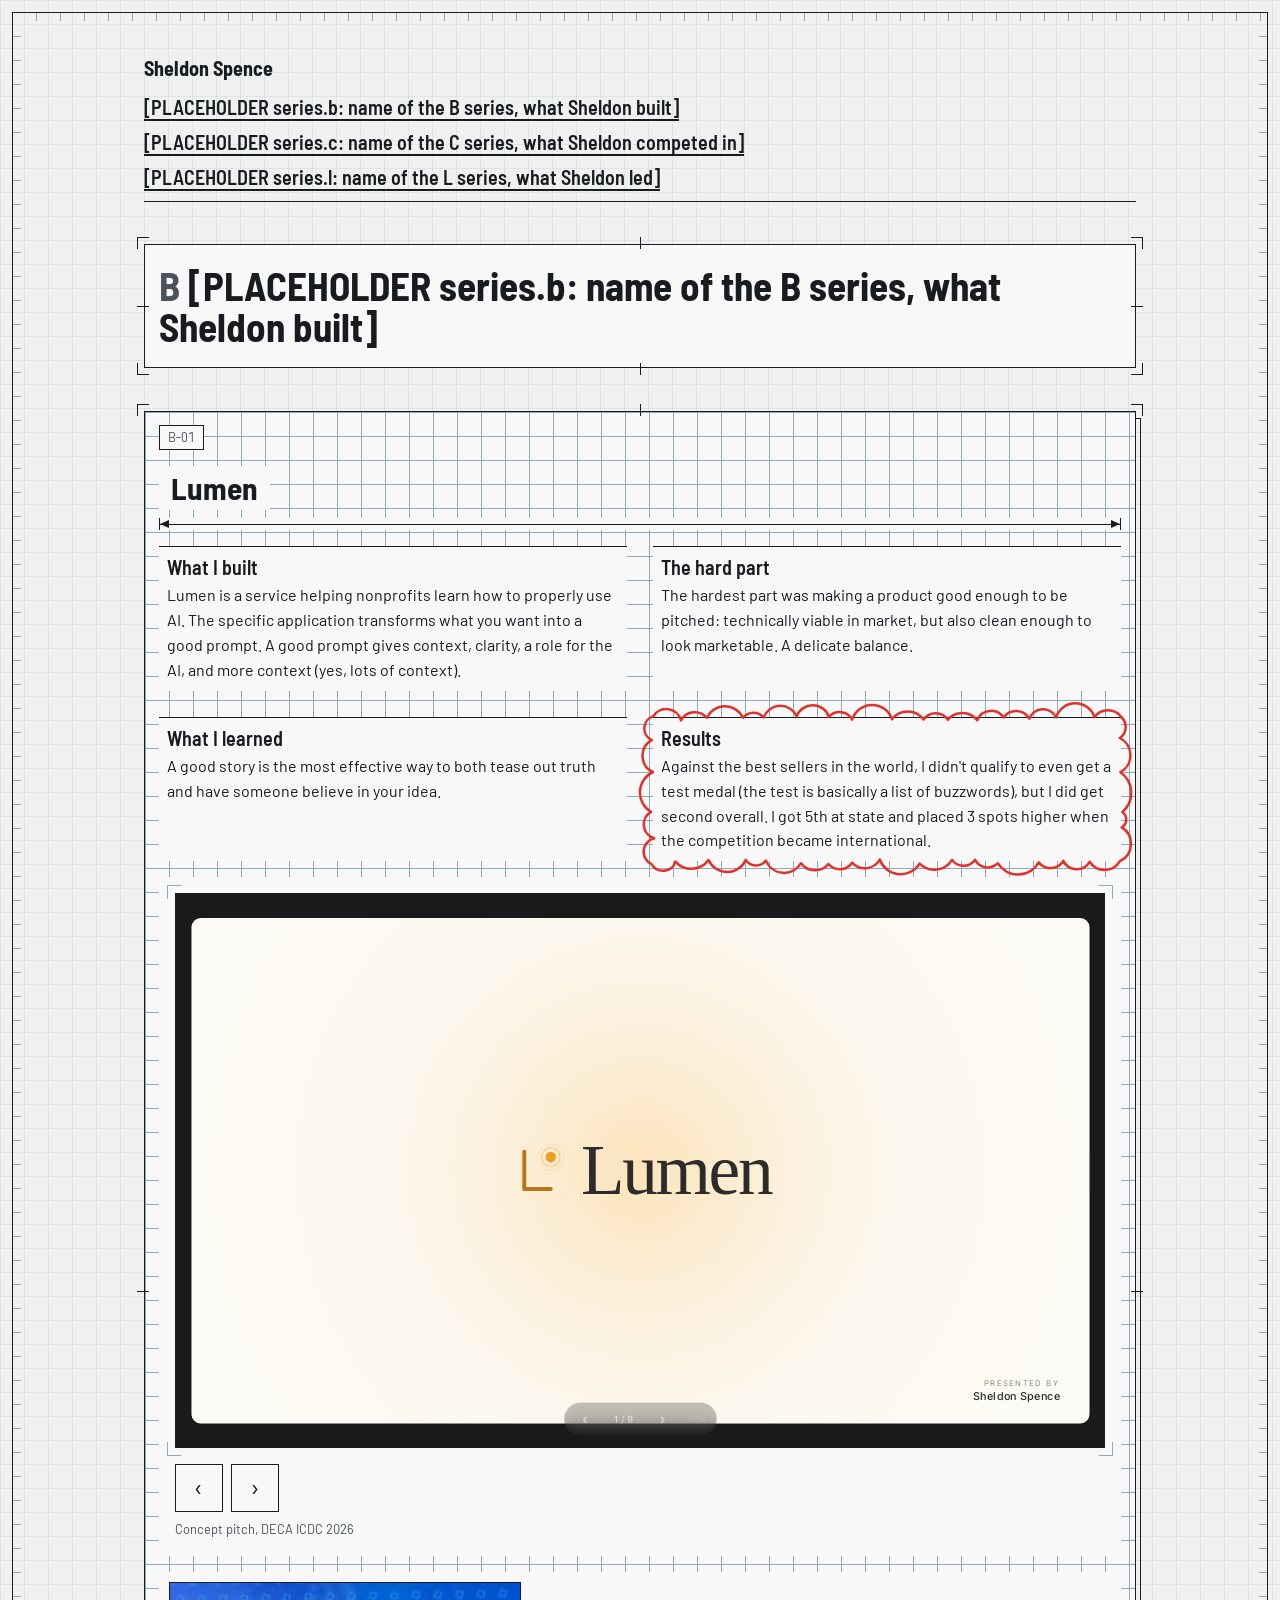
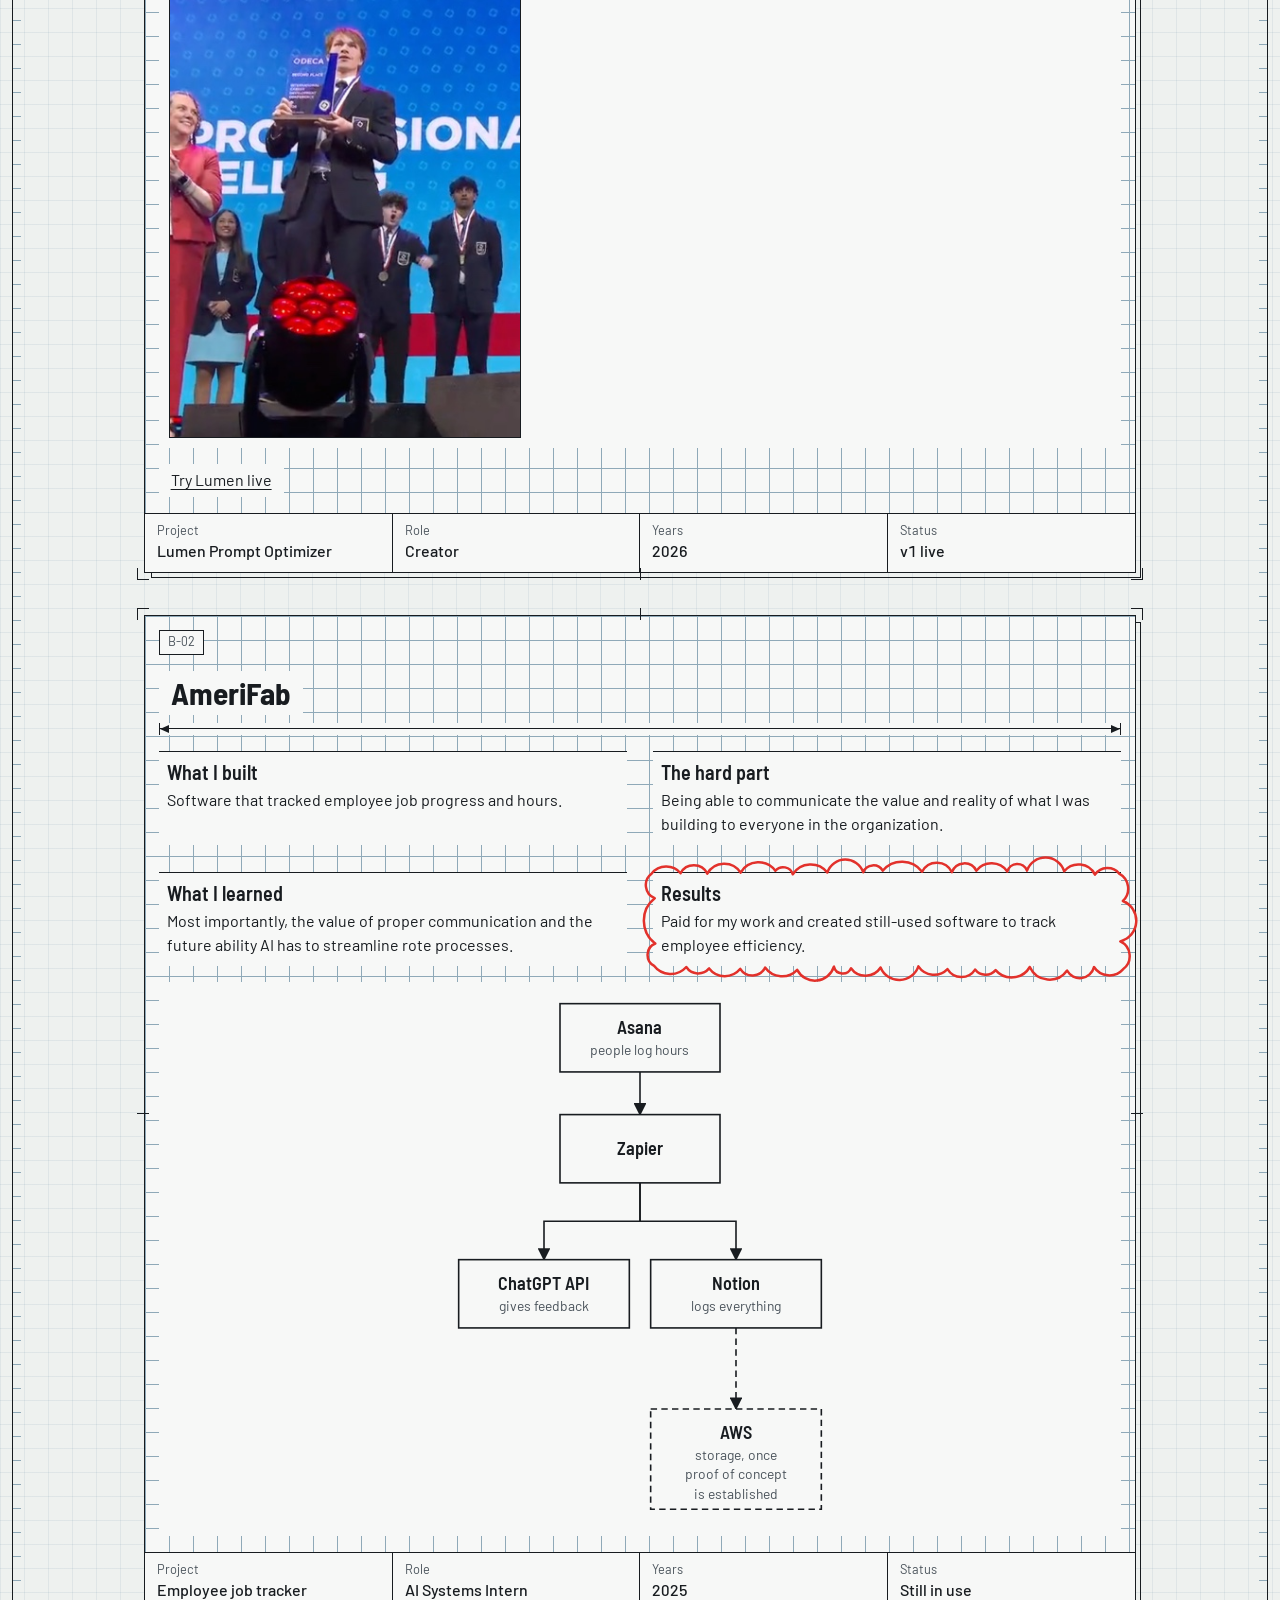
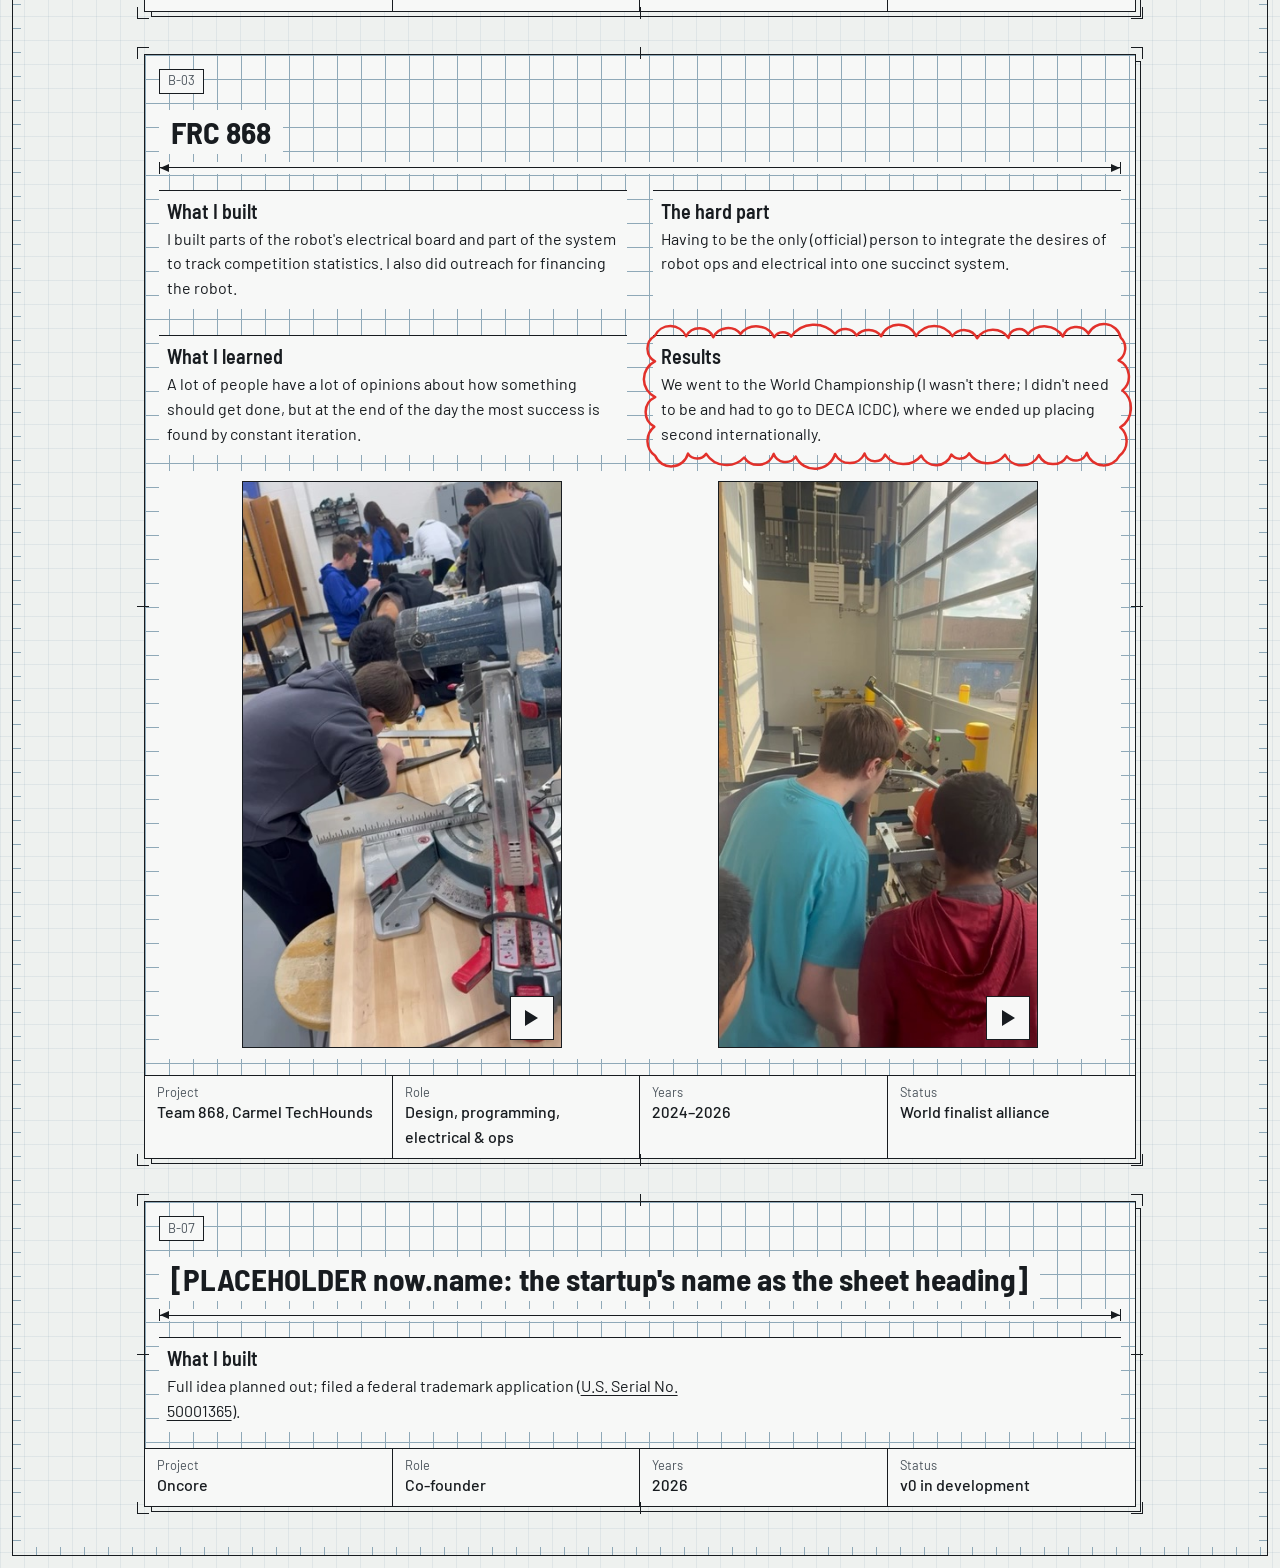
==== built/index.html @ e448e202 "Split the page into a cover sheet and Built, Competed, Led pages Cover keeps the title sheet and gai" ====
<!doctype html>
<html lang="en">
<head>
  <meta charset="utf-8">
  <meta name="viewport" content="width=device-width, initial-scale=1">
  <title>[PLACEHOLDER page.title.built: browser tab title for the Built page]</title>
  <meta name="description" content="Constantly consciously curious.">
  <meta name="color-scheme" content="light dark">
  <link rel="stylesheet" href="../styles.css">
</head>
<body>
  <div class="frame">
  <nav class="sheet-index"><ol></ol></nav>
  <header class="site-header">
    <a class="site-name" href="../">Sheldon Spence</a>
    <nav class="site-nav" aria-label="[PLACEHOLDER nav.label: accessible name for the series nav]">
      <ul>
        <li><a href="../built/" aria-current="page">[PLACEHOLDER series.b: name of the B series, what Sheldon built]</a></li>
        <li><a href="../competed/">[PLACEHOLDER series.c: name of the C series, what Sheldon competed in]</a></li>
        <li><a href="../led/">[PLACEHOLDER series.l: name of the L series, what Sheldon led]</a></li>
      </ul>
    </nav>
  </header>
  <header class="titlesheet section-head">
    <h1><span class="series-letter">B</span> [PLACEHOLDER series.b: name of the B series, what Sheldon built]</h1>
  </header>
  <main>

    <!-- B-01 Lumen -->
    <article class="card" id="lumen" aria-labelledby="lumen-title">
      <p class="sheet-no">B-01</p>
      <h2 id="lumen-title">Lumen</h2>
      <div class="dimension" aria-hidden="true"></div>
      <div class="views">
        <section>
          <h3>What I built</h3>
          <p>Lumen is a service helping nonprofits learn how to properly use AI. The specific application transforms what you want into a good prompt. A good prompt gives context, clarity, a role for the AI, and more context (yes, lots of context).</p>
        </section>
        <section>
          <h3>The hard part</h3>
          <p>The hardest part was making a product good enough to be pitched: technically viable in market, but also clean enough to look marketable. A delicate balance.</p>
        </section>
        <section>
          <h3>What I learned</h3>
          <p>A good story is the most effective way to both tease out truth and have someone believe in your idea.</p>
        </section>
        <section class="results">
          <h3>Results</h3>
          <p>Against the best sellers in the world, I didn't qualify to even get a test medal (the test is basically a list of buzzwords), but I did get second overall. I got 5th at state and placed 3 spots higher when the competition became international.</p>
        </section>
      </div>
      <figure class="deck">
        <div class="view-ticks">
        <div class="deck-frame" id="deck-frame">
          <iframe id="deck-iframe" src="../deck/index.html" width="1200" height="715" loading="lazy"
                  title="Lumen concept pitch deck from DECA ICDC 2026, nine slides."></iframe>
        </div>
        </div>
        <div class="deck-controls">
          <button type="button" id="deck-prev" aria-label="Previous slide">&lsaquo;</button>
          <button type="button" id="deck-next" aria-label="Next slide">&rsaquo;</button>
        </div>
        <figcaption>Concept pitch, DECA ICDC 2026</figcaption>
      </figure>
      <figure class="photo">
        <img src="../assets/lumen-deca.jpg" width="370" height="480" loading="lazy" alt="A student in a dark suit holds up a DECA trophy on stage while other students wearing medals stand behind.">
      </figure>
      <p><a href="https://lumen-theta-ten.vercel.app" target="_blank" rel="noopener">Try Lumen live</a></p>
      <dl class="titleblock">
        <div><dt>Project</dt><dd>Lumen Prompt Optimizer</dd></div>
        <div><dt>Role</dt><dd>Creator</dd></div>
        <div><dt>Years</dt><dd>2026</dd></div>
        <div><dt>Status</dt><dd>v1 live</dd></div>
      </dl>
    </article>

    <!-- B-02 AmeriFab -->
    <article class="card" id="amerifab" aria-labelledby="amerifab-title">
      <p class="sheet-no">B-02</p>
      <h2 id="amerifab-title">AmeriFab</h2>
      <div class="dimension" aria-hidden="true"></div>
      <div class="views">
        <section>
          <h3>What I built</h3>
          <p>Software that tracked employee job progress and hours.</p>
        </section>
        <section>
          <h3>The hard part</h3>
          <p>Being able to communicate the value and reality of what I was building to everyone in the organization.</p>
        </section>
        <section>
          <h3>What I learned</h3>
          <p>Most importantly, the value of proper communication and the future ability AI has to streamline rote processes.</p>
        </section>
        <section class="results">
          <h3>Results</h3>
          <p>Paid for my work and created still-used software to track employee efficiency.</p>
        </section>
      </div>
      <!-- System diagram, drawn inline. Every label is Sheldon's; dashed means planned, not built. -->
      <figure class="diagram" id="amerifab-diagram">
        <svg viewBox="0 0 360 500" role="img" aria-label="Diagram of the AmeriFab tracker: people log hours in Asana; Zapier sends them to the ChatGPT API for feedback and into Notion, which logs everything; AWS storage was planned once proof of concept is established.">
          <defs>
            <marker id="arrow" viewBox="0 0 10 10" refX="9" refY="5" markerWidth="8" markerHeight="8" orient="auto-start-reverse">
              <path d="M0 0 L10 5 L0 10 z" class="arrowhead"/>
            </marker>
          </defs>
          <g class="flow">
            <path d="M180 74 V114" marker-end="url(#arrow)"/>
            <path d="M180 178 V214 H90 V250" marker-end="url(#arrow)"/>
            <path d="M180 178 V214 H270 V250" marker-end="url(#arrow)"/>
            <path d="M270 314 V390" class="planned" marker-end="url(#arrow)"/>
          </g>
          <g class="node">
            <rect x="105" y="10" width="150" height="64"/>
            <text x="180" y="38" class="name">Asana</text>
            <text x="180" y="58" class="sub">people log hours</text>
            <rect x="105" y="114" width="150" height="64"/>
            <text x="180" y="152" class="name">Zapier</text>
            <rect x="10" y="250" width="160" height="64"/>
            <text x="90" y="278" class="name">ChatGPT API</text>
            <text x="90" y="298" class="sub">gives feedback</text>
            <rect x="190" y="250" width="160" height="64"/>
            <text x="270" y="278" class="name">Notion</text>
            <text x="270" y="298" class="sub">logs everything</text>
            <rect x="190" y="390" width="160" height="94" class="planned"/>
            <text x="270" y="418" class="name">AWS</text>
            <text x="270" y="438" class="sub">storage, once</text>
            <text x="270" y="456" class="sub">proof of concept</text>
            <text x="270" y="474" class="sub">is established</text>
          </g>
        </svg>
      </figure>
      <dl class="titleblock">
        <div><dt>Project</dt><dd>Employee job tracker</dd></div>
        <div><dt>Role</dt><dd>AI Systems Intern</dd></div>
        <div><dt>Years</dt><dd>2025</dd></div>
        <div><dt>Status</dt><dd>Still in use</dd></div>
      </dl>
    </article>

    <!-- B-03 FRC 868 -->
    <article class="card" id="frc" aria-labelledby="frc-title">
      <p class="sheet-no">B-03</p>
      <h2 id="frc-title">FRC 868</h2>
      <div class="dimension" aria-hidden="true"></div>
      <div class="views">
        <section>
          <h3>What I built</h3>
          <p>I built parts of the robot's electrical board and part of the system to track competition statistics. I also did outreach for financing the robot.</p>
        </section>
        <section>
          <h3>The hard part</h3>
          <p>Having to be the only (official) person to integrate the desires of robot ops and electrical into one succinct system.</p>
        </section>
        <section>
          <h3>What I learned</h3>
          <p>A lot of people have a lot of opinions about how something should get done, but at the end of the day the most success is found by constant iteration.</p>
        </section>
        <section class="results">
          <h3>Results</h3>
          <p>We went to the World Championship (I wasn't there; I didn't need to be and had to go to DECA ICDC), where we ended up placing second internationally.</p>
        </section>
      </div>
      <!-- Two silent looping clips. main.js stops them autoplaying for visitors who prefer reduced motion. -->
      <div class="clips">
        <div class="clip">
          <video muted loop autoplay playsinline preload="metadata" width="360" height="640" poster="../assets/frc1-poster.jpg" aria-label="Starting to design and cut out material for the FRC robot.">
          <source src="../assets/frc1.mp4" type="video/mp4">
        </video>
          <button type="button" class="clip-toggle" data-label-pause="Pause clip" data-label-play="Play clip" aria-label="Pause clip"></button>
        </div>
        <div class="clip">
          <video muted loop autoplay playsinline preload="metadata" width="360" height="640" poster="../assets/frc2-poster.jpg" aria-label="Silent looping clip: students stand around a machine in the team's shop and watch it work.">
          <source src="../assets/frc2.mp4" type="video/mp4">
        </video>
          <button type="button" class="clip-toggle" data-label-pause="Pause clip" data-label-play="Play clip" aria-label="Pause clip"></button>
        </div>
      </div>
      <dl class="titleblock">
        <div><dt>Project</dt><dd>Team 868, Carmel TechHounds</dd></div>
        <div><dt>Role</dt><dd>Design, programming, electrical &amp; ops</dd></div>
        <div><dt>Years</dt><dd>2024–2026</dd></div>
        <div><dt>Status</dt><dd>World finalist alliance</dd></div>
      </dl>
    </article>

    <!-- B-04 LunLux. The index row on the cover is live; this sheet waits for Sheldon's text. -->
    <!-- SWITCH: delete the word "hidden" to show this sheet once its slots are written. -->
    <article class="card" id="lunlux" hidden aria-labelledby="lunlux-title">
      <p class="sheet-no">B-04</p>
      <h2 id="lunlux-title">[PLACEHOLDER lunlux.name: the project's name as the sheet heading]</h2>
      <div class="dimension" aria-hidden="true"></div>
      <div class="views">
        <section>
          <h3>What I built</h3>
          <p>[PLACEHOLDER lunlux.built: what LunLux is and what it does]</p>
        </section>
        <section>
          <h3>The hard part</h3>
          <p>[PLACEHOLDER lunlux.hard: the hardest problem]</p>
        </section>
        <section>
          <h3>What I learned</h3>
          <p>[PLACEHOLDER lunlux.learned: what it taught you]</p>
        </section>
        <section class="results">
          <h3>Results</h3>
          <p>[PLACEHOLDER lunlux.results: what came of it]</p>
        </section>
      </div>
      <dl class="titleblock">
        <div><dt>Project</dt><dd>[PLACEHOLDER lunlux.tb.project: what the project is called in the title block]</dd></div>
        <div><dt>Role</dt><dd>[PLACEHOLDER lunlux.tb.role: your role on this project]</dd></div>
        <div><dt>Years</dt><dd>[PLACEHOLDER lunlux.tb.year: the year or years of the work]</dd></div>
        <div><dt>Status</dt><dd>[PLACEHOLDER lunlux.tb.rev: the status, like v0 or Live]</dd></div>
      </dl>
    </article>

    <!-- B-05 Patent (reserved). The cover index shows its row; this sheet stays hidden until the attorney says the wording is ready. -->
    <!-- SWITCH: delete the word "hidden" to show this card. -->
    <article class="card" id="patent" hidden aria-labelledby="patent-title">
      <p class="sheet-no">B-05</p>
      <h2 id="patent-title">Patent</h2>
      <div class="dimension" aria-hidden="true"></div>
      <div class="views">
        <section>
          <h3>What I built</h3>
          <p>[PLACEHOLDER patent.built: what the invention is]</p>
        </section>
        <section>
          <h3>The hard part</h3>
          <p>[PLACEHOLDER patent.hard: the hardest problem]</p>
        </section>
        <section>
          <h3>What I learned</h3>
          <p>[PLACEHOLDER patent.learned: what the process taught you]</p>
        </section>
        <section class="results">
          <h3>Results</h3>
          <p>[PLACEHOLDER patent.results: current status, worded as Sheldon confirms with the attorney]</p>
        </section>
      </div>
      <dl class="titleblock">
        <div><dt>Project</dt><dd>[PLACEHOLDER patent.tb.project: what the project is called in the title block]</dd></div>
        <div><dt>Role</dt><dd>[PLACEHOLDER patent.tb.role: your role on this project]</dd></div>
        <div><dt>Years</dt><dd>[PLACEHOLDER patent.tb.year: the year or years of the work]</dd></div>
        <div><dt>Status</dt><dd>[PLACEHOLDER patent.tb.rev: the revision or version, like v0 or rev 2]</dd></div>
      </dl>
    </article>

    <!-- B-06 Diamond Challenge has an index row on the cover and no sheet. -->

    <!-- B-07 Oncore, compact -->
    <article class="card" id="oncore" aria-labelledby="oncore-title">
      <p class="sheet-no">B-07</p>
      <h2 id="oncore-title">[PLACEHOLDER now.name: the startup's name as the sheet heading]</h2>
      <div class="dimension" aria-hidden="true"></div>
      <div class="views">
        <section>
          <h3>What I built</h3>
          <p>Full idea planned out; filed a federal trademark application (<a href="https://tsdr.uspto.gov/#caseNumber=50001365&amp;caseType=SERIAL_NO&amp;searchType=statusSearch" target="_blank" rel="noopener noreferrer">U.S. Serial No. 50001365</a>).</p>
        </section>
        <section hidden>
          <h3>The hard part</h3>
          <p>Pitching and getting the backing (idea-wise) from $1M+ VC partners who tore our idea apart.</p>
        </section>
        <section hidden>
          <h3>What I learned</h3>
          <p>Differentiation, exit strategy, and an iterative process of learning what is right/wrong make a company thrive.</p>
        </section>
        <section class="results" hidden>
          <h3>Results</h3>
          <p>We are just starting a media page, getting the app started, and getting all the paperwork together (waiting for signing), after we have already gotten a trademark filed.</p>
        </section>
      </div>
      <!-- SWITCH: delete the word "hidden" on the three sections above and the two figures below to show the full Oncore sheet. -->
      <!-- Detail views (see styles.css): up to three callouts each; each note matches a bubble by order. -->
      <figure class="detail" hidden>
        <div class="detail-view">
          <img src="../assets/now-plan.jpg" width="1457" height="1800" loading="lazy" alt="Whiteboard sketch of Oncore's business plan: a legend of influencers, fans and organizers, money flowing from investors to influencers, and notes on future growth.">
          <span class="callout" data-bubble="46,5" data-target="30,10"></span>
          <span class="callout" data-bubble="88,30" data-target="64,22"></span>
          <span class="callout" data-bubble="56,76" data-target="31,71"></span>
        </div>
        <ol class="detail-notes">
          <li>These are idols or other significant figures that people surround themselves with (Taylor Swift).</li>
          <li>Hosting spaces where people go to connect with others allows for income from people who want to be more promoted on the site, as well as taking a small percent of donations to the larger fan project.</li>
          <li>Expanding further into the future.</li>
        </ol>
      </figure>
      <figure class="detail" hidden>
        <div class="detail-view">
          <img src="../assets/now-wireframes.jpg" width="1800" height="1641" loading="lazy" alt="Whiteboard wireframes for the Oncore app: sign-up, a home page with a search bar, artist and fan project pages, app roles, and age rules.">
          <span class="callout" data-bubble="40,6" data-target="58,11"></span>
          <span class="callout" data-bubble="20,31" data-target="35,36"></span>
          <span class="callout" data-bubble="62,83" data-target="40,80"></span>
        </div>
        <ol class="detail-notes">
          <li>Different roles that can be attained in the app depending on the amount of involvement the individual puts into the app.</li>
          <li>The search page allows for finding specific projects or people.</li>
          <li>Restrictions on who can be in the app for safety purposes.</li>
        </ol>
      </figure>
      <!-- SWITCH: delete the word "hidden" to show this link once the landing page has a URL. -->
      <p hidden><a href="#" data-url="now.link.url" target="_blank" rel="noopener">[PLACEHOLDER now.link.text: link text for the startup's landing page]</a></p>
      <dl class="titleblock">
        <div><dt>Project</dt><dd>Oncore</dd></div>
        <div><dt>Role</dt><dd>Co-founder</dd></div>
        <div><dt>Years</dt><dd>2026</dd></div>
        <div><dt>Status</dt><dd>v0 in development</dd></div>
      </dl>
    </article>

  </main>
  </div>
  <script src="../main.js"></script>
</body>
</html>
---- styles.css ----
/* Redline: an engineering drawing set, marked up in red pen. See DESIGN.md. */
@font-face {
  font-family: "Barlow";
  src: url("assets/fonts/Barlow-Regular.ttf") format("truetype");
  font-weight: 400;
  font-display: swap;
}
@font-face {
  font-family: "Barlow";
  src: url("assets/fonts/Barlow-Medium.ttf") format("truetype");
  font-weight: 500;
  font-display: swap;
}
@font-face {
  font-family: "Barlow Semi Condensed";
  src: url("assets/fonts/BarlowSemiCondensed-SemiBold.ttf") format("truetype");
  font-weight: 600;
  font-display: swap;
}
@font-face {
  font-family: "Barlow Semi Condensed";
  src: url("assets/fonts/BarlowSemiCondensed-Bold.ttf") format("truetype");
  font-weight: 700;
  font-display: swap;
}

:root {
  --vellum: #eef1ef;
  --sheet: #f7f8f7;
  --ink: #181c20;
  --ink-muted: #4a535b;
  --construction: #8fa9b8;
  --redline: #e2312b;
  --redline-text: #c8251f;

  --font-head: "Barlow Semi Condensed", system-ui, sans-serif;
  --font-body: "Barlow", system-ui, sans-serif;

  /* Type scale: ratio 1.25 from a 16px body */
  --step--1: 0.8rem;
  --step-0: 1rem;
  --step-1: 1.25rem;
  --step-2: 1.5625rem;
  --step-3: 1.953rem;
  --step-4: 2.441rem;
  --step-5: 3.052rem;

  --pad: 0.85rem;
  --tick-len: 8px;
  --tick-gap: 24px;
  --grid-cell: 24px;
  --ink-line: linear-gradient(var(--ink), var(--ink));
}

@media (prefers-color-scheme: dark) {
  :root {
    --vellum: #15191c;
    --sheet: #1c2125;
    --ink: #e6eaec;
    --ink-muted: #9aa6ae;
    --construction: #4e6a7a;
    --redline: #ff4a3d;
    --redline-text: #ff6b5f;
  }
}

* { box-sizing: border-box; }

/* Author display rules below would otherwise beat the browser's own [hidden]. Remove the word hidden from an element to show it. */
[hidden] { display: none !important; }

body {
  margin: 0;
  background-color: var(--vellum);
  /* a very faint drafting-table grid across the whole page */
  background-image:
    linear-gradient(color-mix(in srgb, var(--construction) 16%, transparent) 1px, transparent 1px),
    linear-gradient(90deg, color-mix(in srgb, var(--construction) 16%, transparent) 1px, transparent 1px);
  background-size: var(--grid-cell) var(--grid-cell);
  color: var(--ink);
  font-family: var(--font-body);
  font-size: var(--step-0);
  font-weight: 400;
  line-height: 1.55;
}

h1, h2, h3, th { font-family: var(--font-head); }
p { margin: 0; max-width: 65ch; }
a { color: inherit; text-decoration: underline; text-underline-offset: 0.2em; }
:focus-visible { outline: 2px solid var(--ink); outline-offset: 3px; }

/* The page frame: a thin ink border with construction-blue ticks along its inside edges */
.frame {
  position: relative;
  margin: 0.75rem;
  border: 1px solid var(--ink);
  padding: 2.5rem clamp(1.5rem, 5vw, 4rem) 3rem;
  display: grid;
  gap: clamp(1.65rem, 4vw, 2.65rem);
}
.frame > * { width: 100%; max-width: 62rem; justify-self: center; }
.frame::before {
  content: "";
  position: absolute;
  inset: 0;
  pointer-events: none;
  background:
    repeating-linear-gradient(90deg, transparent 0 calc(var(--tick-gap) - 1px), var(--construction) calc(var(--tick-gap) - 1px) var(--tick-gap)) left top / 100% var(--tick-len) no-repeat,
    repeating-linear-gradient(90deg, transparent 0 calc(var(--tick-gap) - 1px), var(--construction) calc(var(--tick-gap) - 1px) var(--tick-gap)) left bottom / 100% var(--tick-len) no-repeat,
    repeating-linear-gradient(180deg, transparent 0 calc(var(--tick-gap) - 1px), var(--construction) calc(var(--tick-gap) - 1px) var(--tick-gap)) left top / var(--tick-len) 100% no-repeat,
    repeating-linear-gradient(180deg, transparent 0 calc(var(--tick-gap) - 1px), var(--construction) calc(var(--tick-gap) - 1px) var(--tick-gap)) right top / var(--tick-len) 100% no-repeat;
}

main {
  display: grid;
  gap: clamp(1.65rem, 4vw, 2.65rem);
}

/* Each card is a drawing sheet */
.card {
  position: relative;
  background-color: var(--sheet);
  /* notebook-paper grid; content blocks below sit on solid sheet color so it only shows in empty areas */
  background-image:
    linear-gradient(var(--construction) 1px, transparent 1px),
    linear-gradient(90deg, var(--construction) 1px, transparent 1px);
  background-size: var(--grid-cell) var(--grid-cell);
  border: 1px solid var(--ink);
  border-radius: 0;
  padding: var(--pad);
  display: flex;
  flex-direction: column;
  gap: 1rem;
}

/* A second outline offset behind each card, like a stack of drawings. No shadow: just a line. */
.card::after {
  content: "";
  position: absolute;
  inset: 0;
  transform: translate(6px, 6px);
  border: 1px solid var(--ink);
  z-index: -1;
  pointer-events: none;
}

/* Sheet index: a list of the cards that stays put down the left margin, wide screens only. main.js fills it. */
.sheet-index { display: none; }
@media (min-width: 88rem) {
  .sheet-index {
    display: block;
    position: fixed;
    top: 1.5rem;
    left: 2rem;
    width: 9.5rem;
    z-index: 1;
  }
  .sheet-index ol {
    margin: 0;
    padding: 0;
    list-style: none;
    font-variant-numeric: tabular-nums;
    font-size: var(--step--1);
    line-height: 1.3;
  }
  .sheet-index li {
    display: flex;
    gap: 0.5rem;
    padding: 0.35rem 0.5rem;
    background: var(--sheet);
    border: 1px solid var(--ink);
    border-top-width: 0;
  }
  .sheet-index li:first-child { border-top-width: 1px; }
  .sheet-index-no {
    flex: none;
    color: var(--ink-muted);
  }
  .sheet-index a {
    display: -webkit-box;
    -webkit-line-clamp: 2;
    -webkit-box-orient: vertical;
    overflow: hidden;
    text-decoration: none;
  }
  .sheet-index a:hover { text-decoration: underline; text-underline-offset: 0.2em; }
}

/* Drafting marks outside each sheet: a bracket at every corner and a short mark across the middle of each edge */
.card::before, .titlesheet::before {
  content: "";
  position: absolute;
  inset: -8px;
  pointer-events: none;
  background:
    var(--ink-line) left top / 12px 1px no-repeat,
    var(--ink-line) left top / 1px 12px no-repeat,
    var(--ink-line) right top / 12px 1px no-repeat,
    var(--ink-line) right top / 1px 12px no-repeat,
    var(--ink-line) left bottom / 12px 1px no-repeat,
    var(--ink-line) left bottom / 1px 12px no-repeat,
    var(--ink-line) right bottom / 12px 1px no-repeat,
    var(--ink-line) right bottom / 1px 12px no-repeat,
    var(--ink-line) center top / 1px 12px no-repeat,
    var(--ink-line) center bottom / 1px 12px no-repeat,
    var(--ink-line) left center / 12px 1px no-repeat,
    var(--ink-line) right center / 12px 1px no-repeat;
}

/* The title sheet at the top of the drawing set */
.titlesheet {
  position: relative;
  background: var(--sheet);
  border: 1px solid var(--ink);
  padding: clamp(0.75rem, 2.5vw, 1.25rem) var(--pad);
}
.titlesheet h1 {
  margin: 0 0 0.5rem;
  padding-bottom: 0.5rem;
  border-bottom: 1px solid var(--ink);
  font-size: var(--step-4);
  font-weight: 700;
  line-height: 1.05;
}
.titlesheet p { font-size: var(--step-1); color: var(--ink-muted); }
@media (min-width: 48rem) {
  .titlesheet h1 { font-size: var(--step-5); }
}

/* The STILL BUILDING stamp: the one red-pen mark besides the clouds. The filter in index.html roughens the ink. */
.filter-defs { position: absolute; }
.titlesheet .stamp {
  position: absolute;
  top: -0.6rem;
  right: -0.4rem;
  z-index: 1;
  margin: 0;
  padding: 0.2rem 0.6rem;
  border: 3px double var(--redline);
  color: var(--redline);
  font-family: var(--font-head);
  font-size: var(--step-0);
  font-weight: 700;
  line-height: 1.1;
  letter-spacing: 0.06em;
  white-space: nowrap;
  transform: rotate(8deg);
  filter: url(#stamp-ink);
  pointer-events: none;
}
@media (min-width: 48rem) {
  .titlesheet .stamp { top: -0.9rem; right: 0.5rem; font-size: var(--step-2); border-width: 4px; padding: 0.3rem 0.9rem; }
}

/* Revision block on the title sheet: a small engineering revision table */
.revisions {
  width: 100%;
  margin-top: 1rem;
  border-collapse: collapse;
  font-size: var(--step--1);
  font-variant-numeric: tabular-nums;
  overflow-wrap: anywhere;
}
.revisions caption { padding-bottom: 0.25rem; text-align: left; color: var(--ink-muted); }
.revisions th, .revisions td {
  padding: 0.25rem 0.5rem 0.25rem 0;
  text-align: left;
  vertical-align: top;
  border-bottom: 1px solid var(--construction);
}
.revisions thead th { border-bottom: 1px solid var(--ink); font-weight: 600; }
.revisions tbody th { font-family: var(--font-head); font-weight: 600; }
.revisions tbody tr:last-child th, .revisions tbody tr:last-child td { border-bottom: 0; }
.titlesheet .rev-history { margin-top: 0.5rem; font-size: var(--step--1); }
.rev-next { margin-top: 0.75rem; padding-top: 0.5rem; border-top: 1px solid var(--ink); font-size: var(--step--1); }
.titlesheet .rev-next p { font-size: var(--step--1); }
.titlesheet .rev-next-label { color: var(--ink-muted); }
.rev-next ul { margin: 0.25rem 0 0; padding: 0; list-style: none; }

h2 {
  margin: 0;
  width: fit-content;
  padding: 0.25rem 0.75rem;
  background: var(--sheet);
  font-size: var(--step-2);
  font-weight: 700;
  line-height: 1.15;
}
@media (min-width: 48rem) {
  h2 { font-size: var(--step-3); }
}

/* Dimension line under the card title: arrowheads and end ticks, no text */
.dimension {
  position: relative;
  height: 12px;
  margin-top: -0.5rem;
  background:
    var(--ink-line) center / 100% 1px no-repeat,
    var(--ink-line) left / 1px 100% no-repeat,
    var(--ink-line) right / 1px 100% no-repeat,
    var(--sheet);
}
.dimension::before, .dimension::after {
  content: "";
  position: absolute;
  top: 50%;
  transform: translateY(-50%);
  border: 4px solid transparent;
}
.dimension::before { left: 1px; border-left-width: 0; border-right: 9px solid var(--ink); }
.dimension::after { right: 1px; border-right-width: 0; border-left: 9px solid var(--ink); }

/* The four sections are views on the sheet: 2x2 on desktop, stacked on a phone */
.views { display: grid; gap: 1.35rem; }
@media (min-width: 48rem) {
  .views { grid-template-columns: 1fr 1fr; gap: 1.65rem; }
  /* With any view switched off (compact Oncore), the rest run full width instead of leaving a gap. */
  .views:has(> section[hidden]) { grid-template-columns: 1fr; }
}
.views section {
  position: relative;
  background: var(--sheet);
  padding: 0.5rem;
  border-top: 1px solid var(--ink);
}
h3 {
  margin: 0 0 0.25rem;
  font-size: var(--step-1);
  font-weight: 600;
  line-height: 1.2;
}

/* The revision cloud is drawn by main.js */
.cloud {
  position: absolute;
  pointer-events: none;
  overflow: visible;
}
.cloud path {
  fill: none;
  stroke: var(--redline);
  stroke-width: 2.5;
  stroke-linecap: round;
  stroke-linejoin: round;
}

.card > p {
  width: fit-content;
  padding: 0.25rem 0.75rem;
  background: var(--sheet);
}

/* Title block along the card's bottom edge; a stacked strip on a phone */
.titleblock {
  margin: 0 calc(-1 * var(--pad)) calc(-1 * var(--pad));
  display: grid;
  grid-template-columns: 1fr 1fr;
  background: var(--sheet);
  border-top: 1px solid var(--ink);
  font-variant-numeric: tabular-nums;
}
.titleblock > div { padding: 0.5rem 0.75rem; }
.titleblock > div:nth-child(odd) { border-right: 1px solid var(--ink); }
.titleblock > div:nth-child(-n + 2) { border-bottom: 1px solid var(--ink); }
.titleblock dt { font-size: var(--step--1); line-height: 1.3; color: var(--ink-muted); }
.titleblock dd { margin: 0; font-weight: 500; }
@media (min-width: 48rem) {
  .titleblock { grid-template-columns: repeat(4, 1fr); }
  .titleblock > div:nth-child(n) { border-right: 1px solid var(--ink); border-bottom: 0; }
  .titleblock > div:last-child { border-right: 0; }
}

/* Reserved spaces for photos, slides and the diagram: plain view frames */
.slot {
  background: var(--sheet);
  padding: 1rem;
  min-height: 8rem;
  border: 1px solid var(--ink);
  color: var(--ink-muted);
}

/* Deck: the iframe renders at the deck's native size, then main.js scales it to the card width. */
.deck { margin: 0; padding: 1rem; background: var(--sheet); }
.view-ticks { position: relative; }
.view-ticks::before {
  content: "";
  position: absolute;
  inset: -8px;
  pointer-events: none;
  background:
    linear-gradient(var(--construction), var(--construction)) left top / 14px 1px no-repeat,
    linear-gradient(var(--construction), var(--construction)) left top / 1px 14px no-repeat,
    linear-gradient(var(--construction), var(--construction)) right top / 14px 1px no-repeat,
    linear-gradient(var(--construction), var(--construction)) right top / 1px 14px no-repeat,
    linear-gradient(var(--construction), var(--construction)) left bottom / 14px 1px no-repeat,
    linear-gradient(var(--construction), var(--construction)) left bottom / 1px 14px no-repeat,
    linear-gradient(var(--construction), var(--construction)) right bottom / 14px 1px no-repeat,
    linear-gradient(var(--construction), var(--construction)) right bottom / 1px 14px no-repeat;
}
.deck-frame {
  position: relative;
  width: 100%;
  aspect-ratio: 1200 / 715;
  overflow: hidden;
  border: 1px solid var(--ink);
}
.deck-frame iframe {
  position: absolute;
  top: 0;
  left: 0;
  border: 0;
  transform-origin: top left;
}
.deck-controls { display: flex; gap: 0.5rem; margin-top: 1rem; }
.deck-controls button {
  min-width: 3rem;
  min-height: 3rem;
  font: inherit;
  font-size: var(--step-2);
  background: var(--sheet);
  color: var(--ink);
  border: 1px solid var(--ink);
  border-radius: 0;
  cursor: pointer;
}
/* Photo under the Lumen deck: a plain view frame */
.photo { margin: 0; padding: 0.65rem; background: var(--sheet); }
.photo img { display: block; width: 100%; max-width: 22rem; height: auto; border: 1px solid var(--ink); }

/* FRC 868 clips: two portrait clips side by side */
.clips {
  display: grid;
  grid-template-columns: 1fr 1fr;
  gap: 0.65rem;
  padding: 0.65rem;
  background: var(--sheet);
}
.clip { position: relative; max-width: 20rem; justify-self: center; }
.clips video { display: block; width: 100%; height: auto; border: 1px solid var(--ink); }
/* Small pause/play button in the clip's corner; the icon is drawn by CSS so it needs no text */
.clip-toggle {
  position: absolute;
  right: 0.5rem;
  bottom: 0.5rem;
  width: 2.75rem;
  height: 2.75rem;
  padding: 0;
  background: var(--sheet);
  border: 1px solid var(--ink);
  border-radius: 0;
  color: var(--ink);
  cursor: pointer;
}
.clip-toggle::before {
  content: "";
  display: block;
  margin: auto;
  width: 0.9rem;
  height: 1rem;
  background: linear-gradient(90deg, currentColor 0 35%, transparent 35% 65%, currentColor 65%);
}
.clip-toggle.paused::before {
  width: 0;
  height: 0;
  background: none;
  border-style: solid;
  border-width: 0.5rem 0 0.5rem 0.85rem;
  border-color: transparent transparent transparent currentColor;
}

/* AmeriFab system diagram: ink lines on sheet color; dashed means planned, not built */
.diagram { margin: 0; padding: 0.65rem; background: var(--sheet); }
.diagram svg { display: block; width: 100%; max-width: 24rem; height: auto; margin: 0 auto; }
.diagram .node rect { fill: var(--sheet); stroke: var(--ink); stroke-width: 1.5; }
.diagram .node rect.planned, .diagram .flow .planned { stroke-dasharray: 6 4; }
.diagram .flow path { fill: none; stroke: var(--ink); stroke-width: 1.5; }
.diagram .arrowhead { fill: var(--ink); }
.diagram text { text-anchor: middle; fill: var(--ink); font-family: var(--font-body); }
.diagram text.name { font-family: var(--font-head); font-weight: 600; font-size: 17px; }
.diagram text.sub { fill: var(--ink-muted); font-size: 13px; }

/* TEDx video: a plain view frame; the button fills it until clicked, then the player replaces it */
.video { margin: 0; padding: 0.65rem; background: var(--sheet); }
.video-frame { aspect-ratio: 16 / 9; border: 1px solid var(--ink); }
.video-frame iframe, .video-play { display: block; width: 100%; height: 100%; border: 0; }
.video-play {
  padding: 1rem;
  font: inherit;
  background: var(--sheet);
  color: var(--ink);
  cursor: pointer;
}
figcaption { margin-top: 0.5rem; color: var(--ink-muted); font-size: var(--step--1); }

/* Detail view: a photo or sketch with up to three numbered callouts and a notes list.
   Markup: figure.detail > .detail-view (image + .callout[data-bubble="x,y"][data-target="x,y"], in percent) + ol.detail-notes.
   main.js draws the leader lines. The numbers come from CSS counters. */
.detail {
  margin: 0;
  padding: 1rem;
  background: var(--sheet);
  display: grid;
  gap: 1.5rem;
  counter-reset: callout note;
}
@media (min-width: 48rem) {
  .detail { grid-template-columns: 1.6fr 1fr; align-items: start; }
}
.detail-view { position: relative; border: 1px solid var(--ink); }
.detail-view img { display: block; width: 100%; height: auto; }
.detail-leaders { position: absolute; inset: 0; width: 100%; height: 100%; pointer-events: none; }
.detail-leaders line { vector-effect: non-scaling-stroke; stroke-linecap: round; }
.detail-leaders .halo { stroke: var(--sheet); stroke-width: 4; }
.detail-leaders .line { stroke: var(--ink); stroke-width: 1.5; }
.callout, .detail-notes li::before {
  display: grid;
  place-items: center;
  width: 1.75rem;
  height: 1.75rem;
  border: 1px solid var(--ink);
  border-radius: 50%;
  background: var(--sheet);
  color: var(--ink);
  font-family: var(--font-head);
  font-weight: 600;
  font-variant-numeric: tabular-nums;
  line-height: 1;
}
.callout {
  position: absolute;
  transform: translate(-50%, -50%);
  counter-increment: callout;
}
.callout::before { content: counter(callout); }
.callout-dot {
  position: absolute;
  width: 7px;
  height: 7px;
  transform: translate(-50%, -50%);
  border-radius: 50%;
  background: var(--ink);
  box-shadow: 0 0 0 2px var(--sheet);
  pointer-events: none;
}
.detail-notes { margin: 0; padding: 0; list-style: none; display: grid; gap: 1rem; }
.detail-notes li { display: flex; gap: 0.75rem; align-items: start; counter-increment: note; }
.detail-notes li::before { content: counter(note); flex: none; }

/* Ruled parts-list table, used for the sheet index on the cover */
.parts {
  width: 100%;
  border-collapse: collapse;
  border: 1px solid var(--ink);
  background: var(--sheet);
  font-variant-numeric: tabular-nums;
  overflow-wrap: anywhere;
}
.parts th, .parts td {
  padding: 0.5rem 0.75rem;
  text-align: left;
  vertical-align: top;
  border-bottom: 1px solid var(--construction);
}
.parts thead th { border-bottom: 1px solid var(--ink); font-weight: 600; }
.parts tbody:last-child tr:last-child td { border-bottom: 0; }
.parts td:first-child, .parts th:first-child { width: 5rem; white-space: nowrap; }
/* Series heading rows group the index: B Built, C Competed and so on */
.parts .series th {
  padding-top: 1rem;
  border-bottom: 1px solid var(--ink);
  font-size: var(--step-1);
  font-weight: 600;
}
.parts tbody:first-of-type .series th { padding-top: 0.5rem; }
.parts .row-note { margin-top: 0.35rem; font-size: var(--step--1); color: var(--ink-muted); }
.parts .row-note a { color: var(--ink); }

/* Shared header on every page: the name back to the cover, and the series nav */
.site-header {
  display: flex;
  flex-wrap: wrap;
  justify-content: space-between;
  align-items: baseline;
  gap: 0.5rem 1.5rem;
  padding-bottom: 0.5rem;
  border-bottom: 1px solid var(--ink);
  font-family: var(--font-head);
  font-size: var(--step-1);
  font-weight: 600;
}
.site-name { font-weight: 700; text-decoration: none; }
.site-name:hover { text-decoration: underline; }
.site-nav ul { display: flex; flex-wrap: wrap; gap: 0.25rem 1.25rem; margin: 0; padding: 0; list-style: none; }
.site-nav a[aria-current="page"] { text-decoration-thickness: 2px; }

/* Section page heading: the title sheet's type, smaller, with no stamp or revision block */
.section-head h1 { margin: 0; padding: 0; border: 0; font-size: var(--step-3); }
@media (min-width: 48rem) {
  .section-head h1 { font-size: var(--step-4); }
}
.series-letter { color: var(--ink-muted); }
.titlesheet .intro { margin-top: 0.75rem; font-size: var(--step-0); color: var(--ink); }

/* Sheet number above each sheet's heading, in a small ruled box */
.card > .sheet-no {
  margin: 0;
  padding: 0.1rem 0.5rem;
  border: 1px solid var(--ink);
  font-size: var(--step--1);
  color: var(--ink-muted);
  font-variant-numeric: tabular-nums;
}
/* Leave room so a sheet's heading isn't hidden under the top edge when linked directly */
.card { scroll-margin-top: 1.5rem; }

/* Compact sheets (former Also rows): no view grid, just text, photo and link */
.photo-tall img { max-width: 12rem; }

/* Press list on L-01 and the contact list on the cover: plain ruled lists */
.press { background: var(--sheet); padding: 0.5rem; border-top: 1px solid var(--ink); }
.press ul, .contact ul { margin: 0; padding: 0; list-style: none; }
.press li, .contact li { padding: 0.35rem 0; border-bottom: 1px solid var(--construction); }
.press li:last-child, .contact li:last-child { border-bottom: 0; }
.contact ul { width: fit-content; min-width: min(100%, 16rem); padding: 0.25rem 0.75rem; background: var(--sheet); }
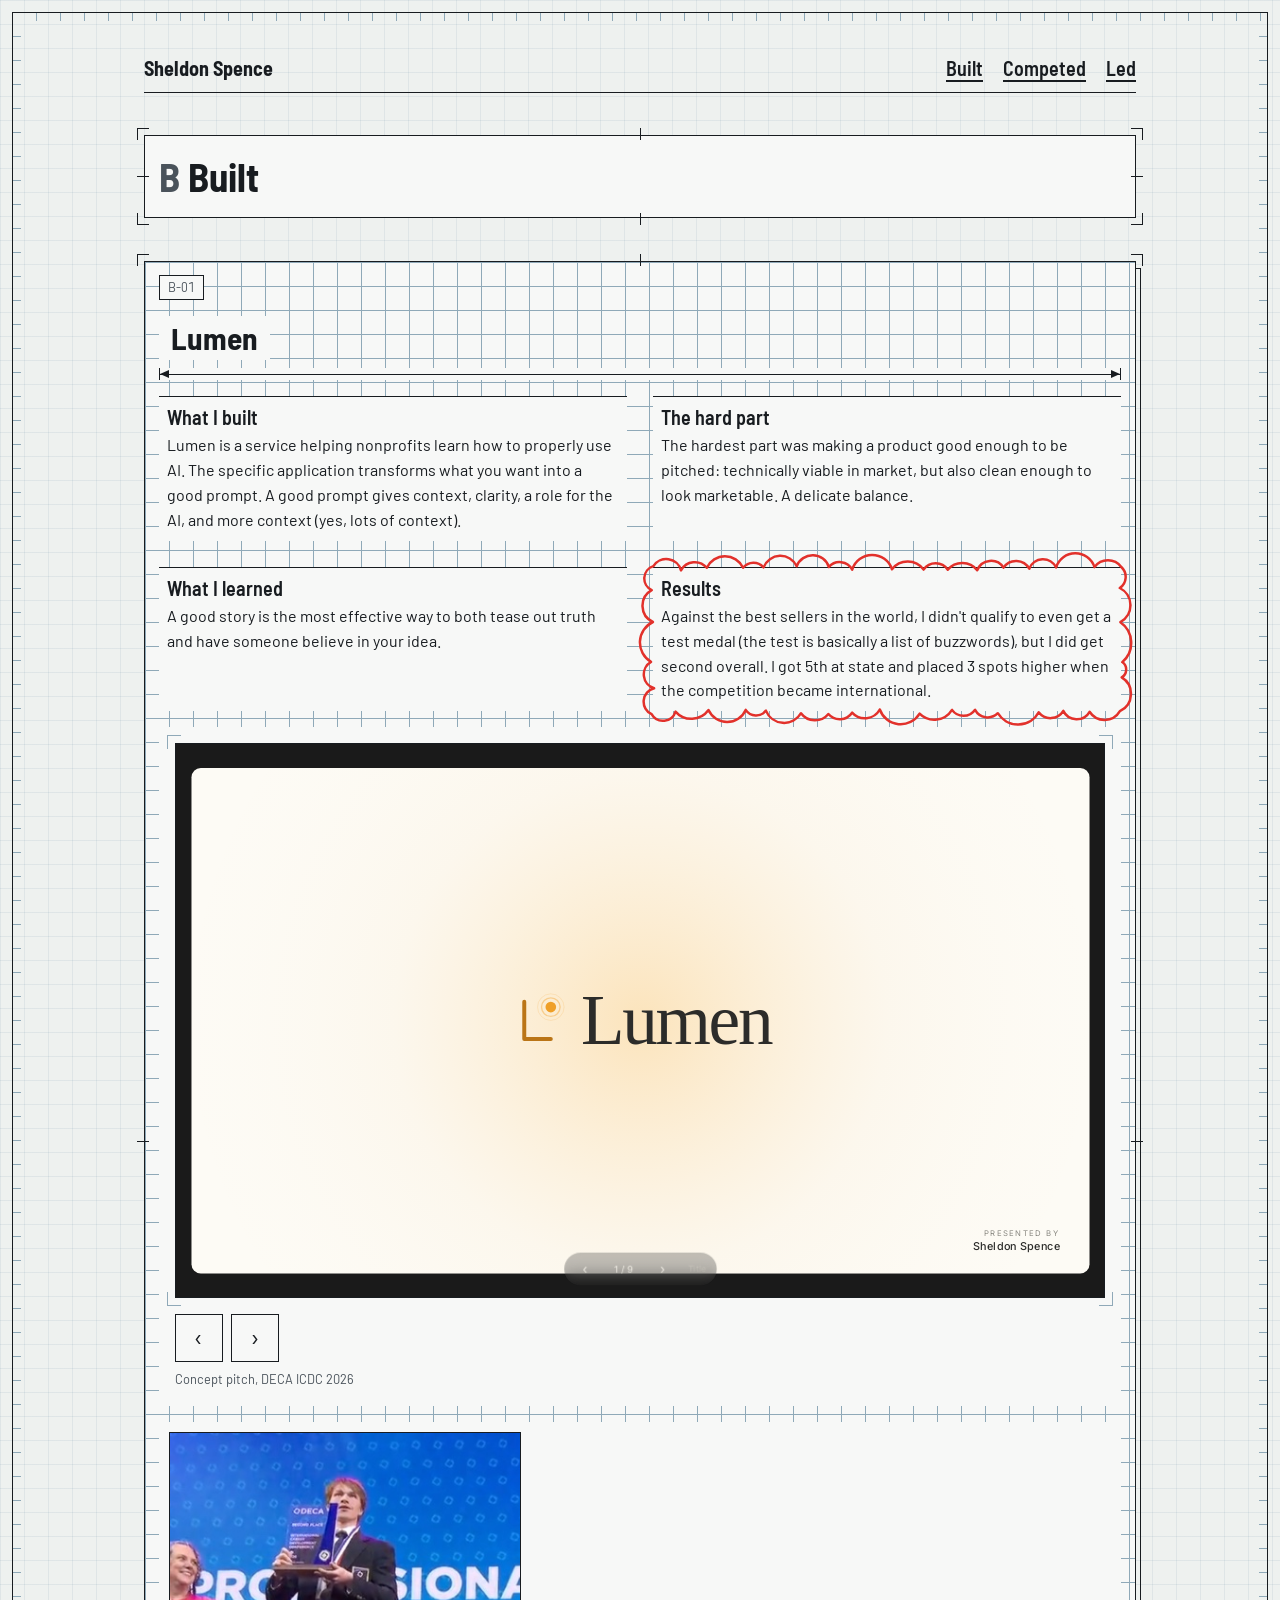
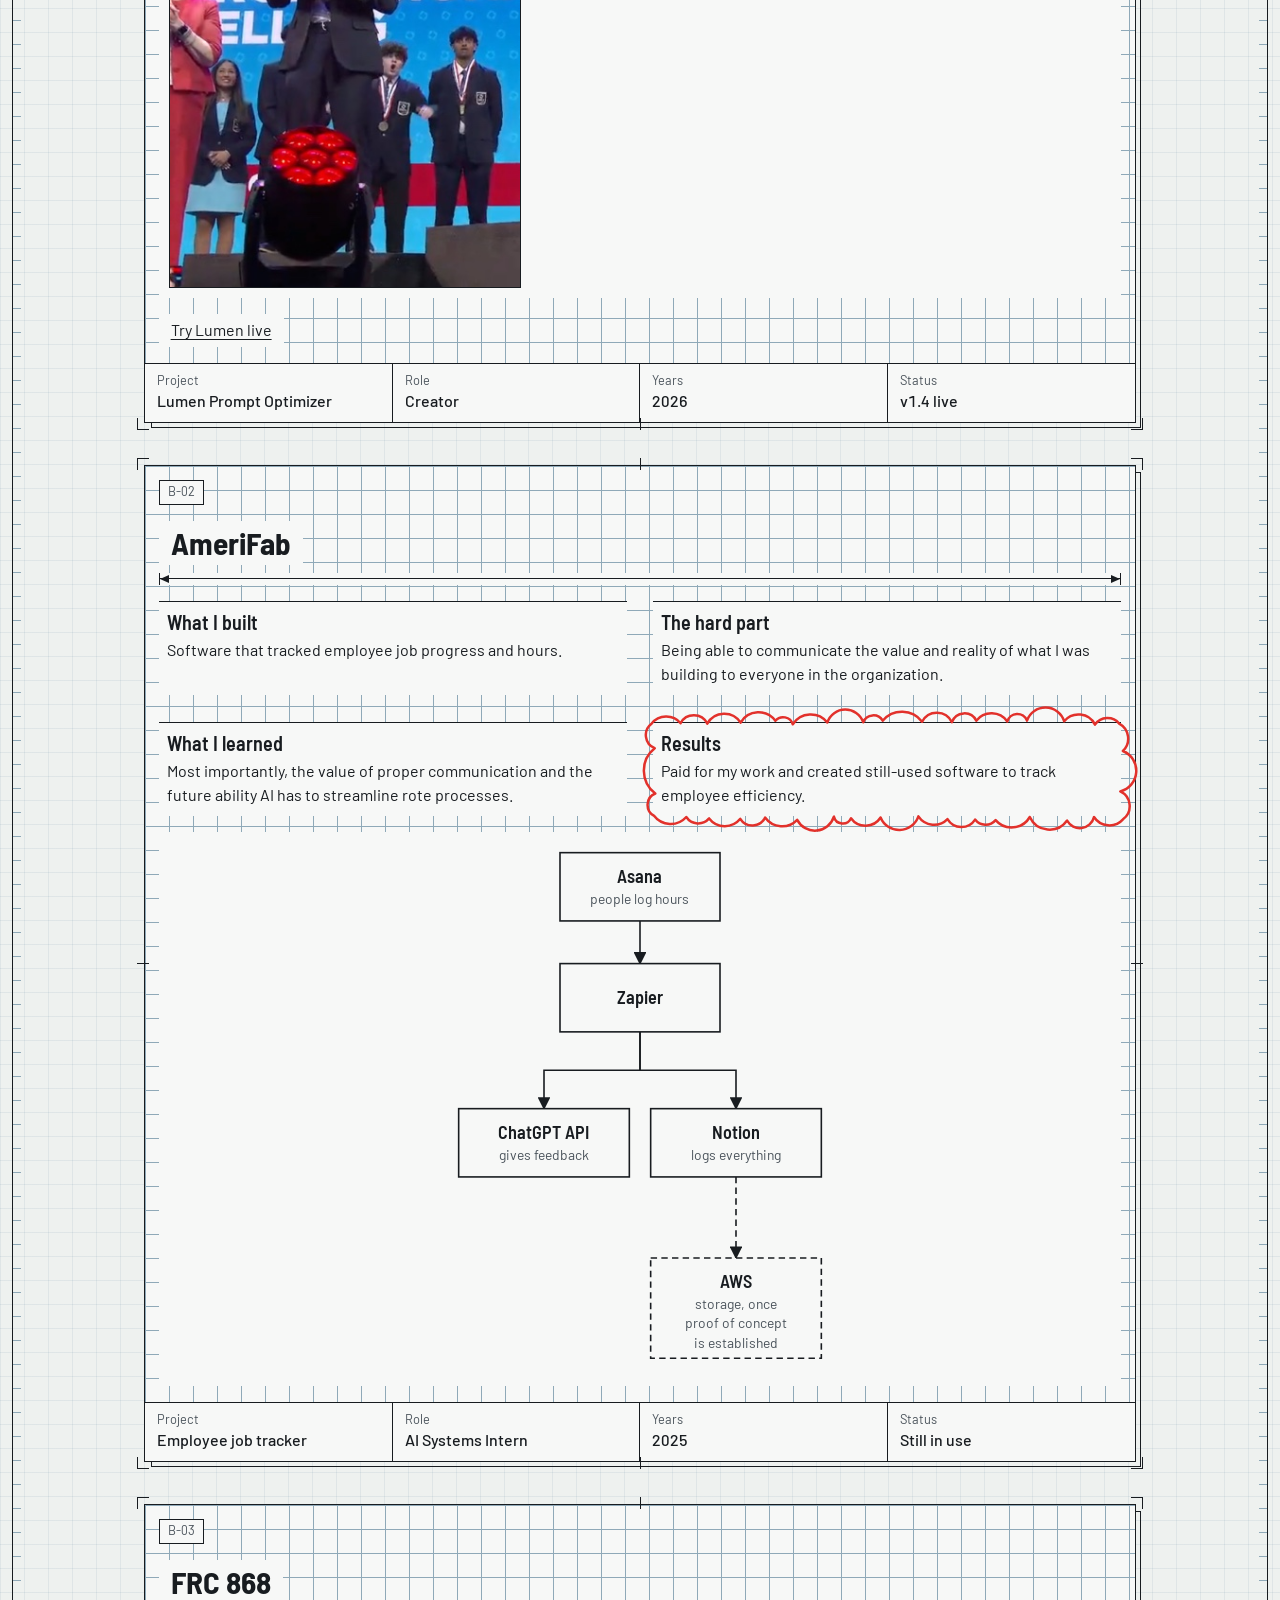
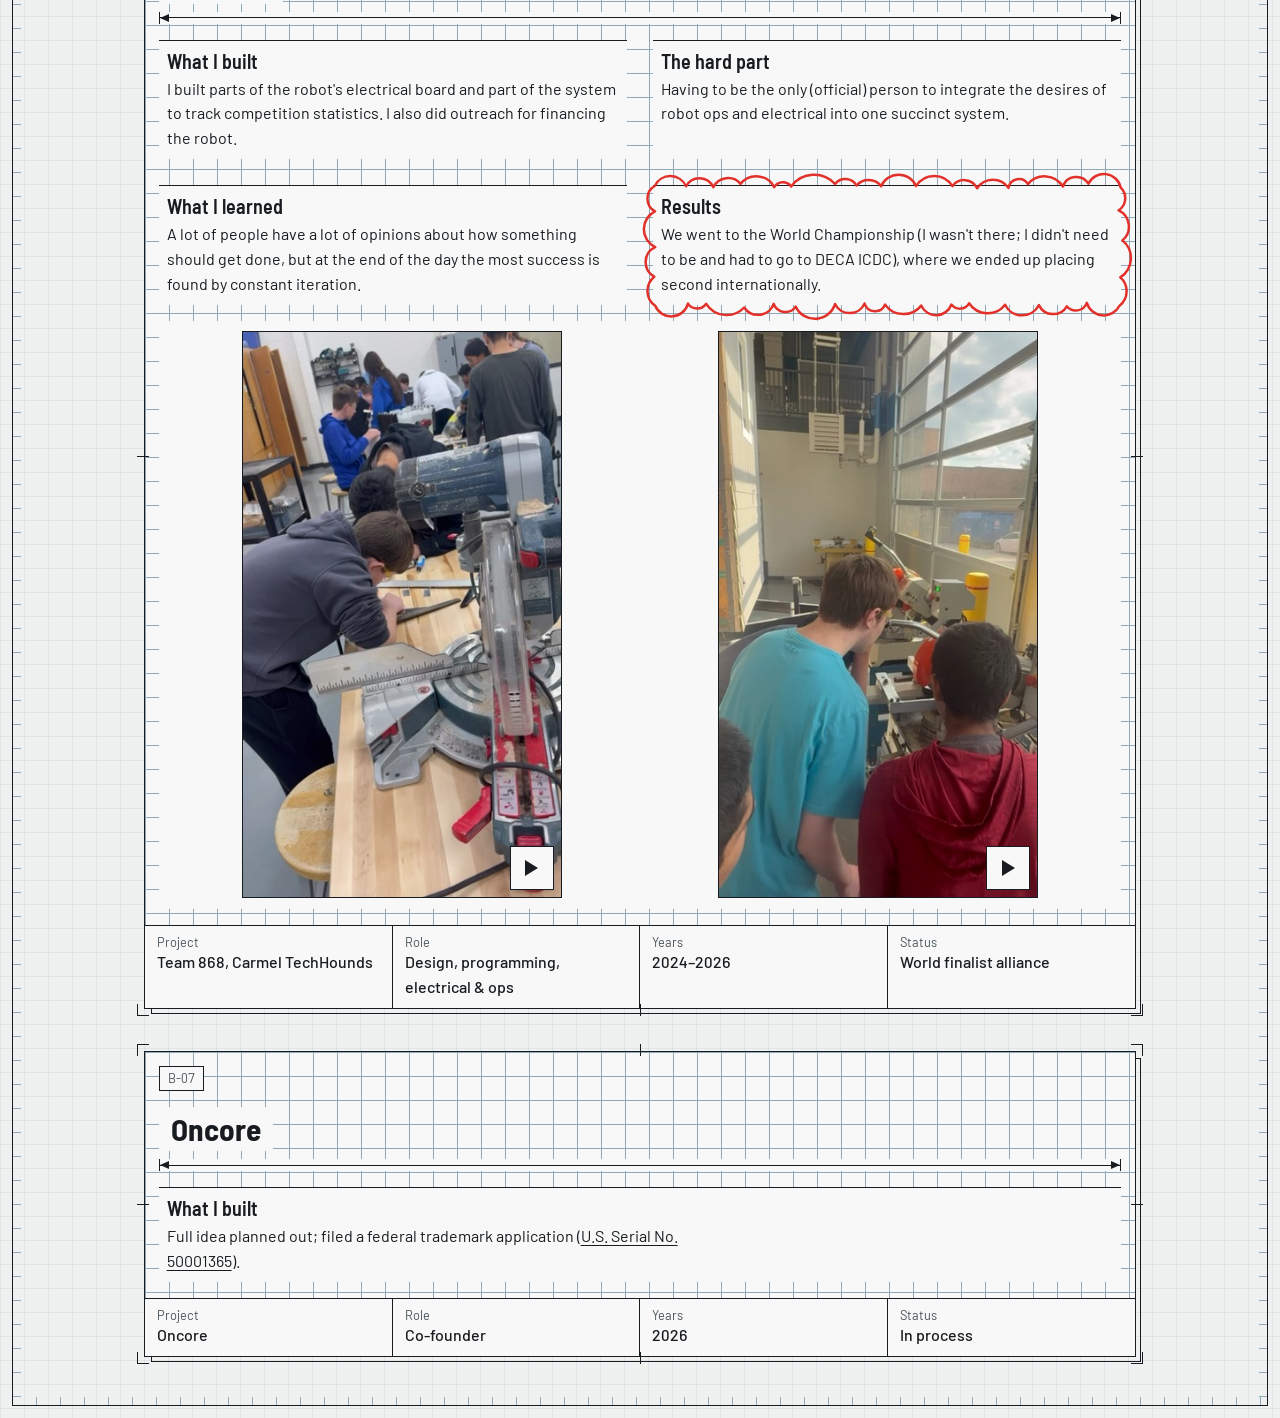
==== commit 2c3bbe44: "COPY: Rev L labels, statuses and Next revision; revision row L Sheldon's words: Co-founder & Co-pres" ====
--- a/built/index.html
+++ b/built/index.html
@@ -3,7 +3,7 @@
 <head>
   <meta charset="utf-8">
   <meta name="viewport" content="width=device-width, initial-scale=1">
-  <title>[PLACEHOLDER page.title.built: browser tab title for the Built page]</title>
+  <title>Built, Sheldon Spence</title>
   <meta name="description" content="Constantly consciously curious.">
   <meta name="color-scheme" content="light dark">
   <link rel="stylesheet" href="../styles.css">
@@ -13,16 +13,16 @@
   <nav class="sheet-index"><ol></ol></nav>
   <header class="site-header">
     <a class="site-name" href="../">Sheldon Spence</a>
-    <nav class="site-nav" aria-label="[PLACEHOLDER nav.label: accessible name for the series nav]">
+    <nav class="site-nav" aria-label="Primary">
       <ul>
-        <li><a href="../built/" aria-current="page">[PLACEHOLDER series.b: name of the B series, what Sheldon built]</a></li>
-        <li><a href="../competed/">[PLACEHOLDER series.c: name of the C series, what Sheldon competed in]</a></li>
-        <li><a href="../led/">[PLACEHOLDER series.l: name of the L series, what Sheldon led]</a></li>
+        <li><a href="../built/" aria-current="page">Built</a></li>
+        <li><a href="../competed/">Competed</a></li>
+        <li><a href="../led/">Led</a></li>
       </ul>
     </nav>
   </header>
   <header class="titlesheet section-head">
-    <h1><span class="series-letter">B</span> [PLACEHOLDER series.b: name of the B series, what Sheldon built]</h1>
+    <h1><span class="series-letter">B</span> Built</h1>
   </header>
   <main>
 
@@ -70,7 +70,7 @@
         <div><dt>Project</dt><dd>Lumen Prompt Optimizer</dd></div>
         <div><dt>Role</dt><dd>Creator</dd></div>
         <div><dt>Years</dt><dd>2026</dd></div>
-        <div><dt>Status</dt><dd>v1 live</dd></div>
+        <div><dt>Status</dt><dd>v1.4 live</dd></div>
       </dl>
     </article>
 
@@ -189,7 +189,7 @@
     <!-- SWITCH: delete the word "hidden" to show this sheet once its slots are written. -->
     <article class="card" id="lunlux" hidden aria-labelledby="lunlux-title">
       <p class="sheet-no">B-04</p>
-      <h2 id="lunlux-title">[PLACEHOLDER lunlux.name: the project's name as the sheet heading]</h2>
+      <h2 id="lunlux-title">LunLux</h2>
       <div class="dimension" aria-hidden="true"></div>
       <div class="views">
         <section>
@@ -254,7 +254,7 @@
     <!-- B-07 Oncore, compact -->
     <article class="card" id="oncore" aria-labelledby="oncore-title">
       <p class="sheet-no">B-07</p>
-      <h2 id="oncore-title">[PLACEHOLDER now.name: the startup's name as the sheet heading]</h2>
+      <h2 id="oncore-title">Oncore</h2>
       <div class="dimension" aria-hidden="true"></div>
       <div class="views">
         <section>
@@ -308,7 +308,7 @@
         <div><dt>Project</dt><dd>Oncore</dd></div>
         <div><dt>Role</dt><dd>Co-founder</dd></div>
         <div><dt>Years</dt><dd>2026</dd></div>
-        <div><dt>Status</dt><dd>v0 in development</dd></div>
+        <div><dt>Status</dt><dd>In process</dd></div>
       </dl>
     </article>
 
